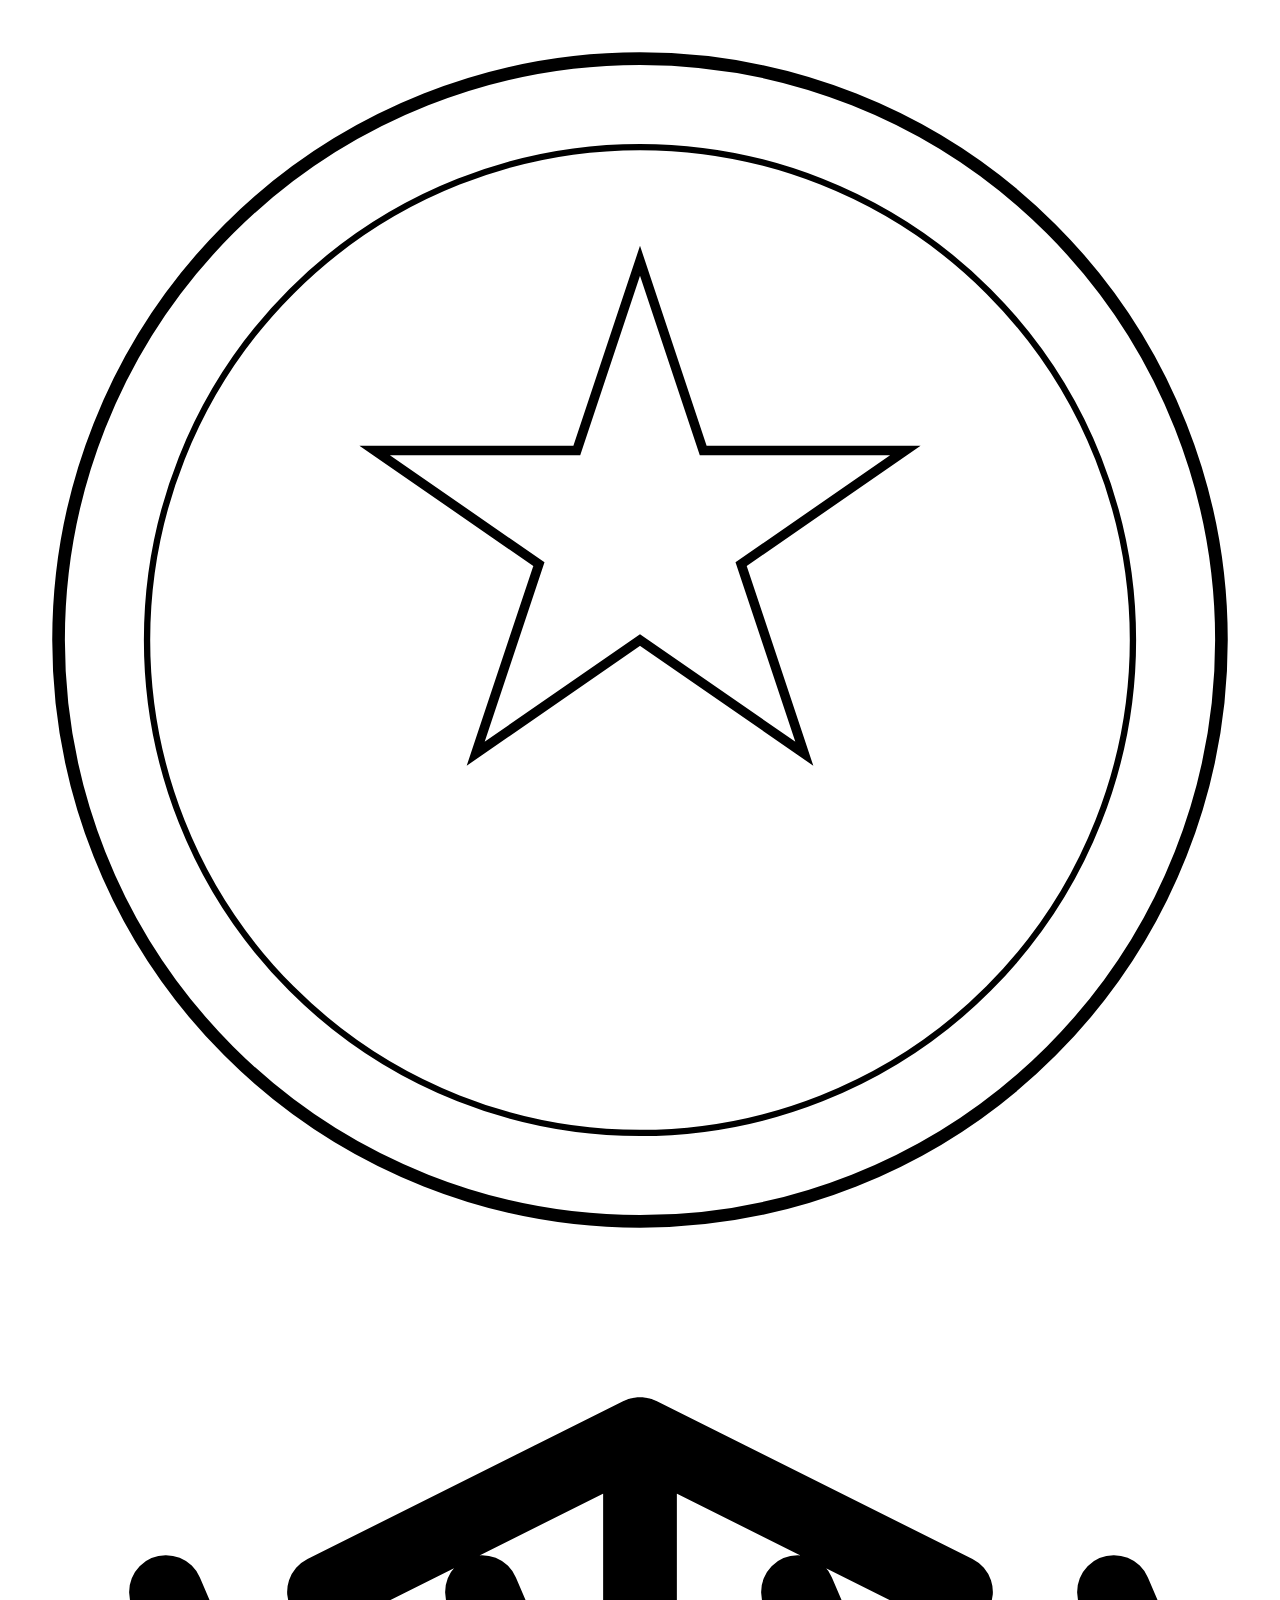
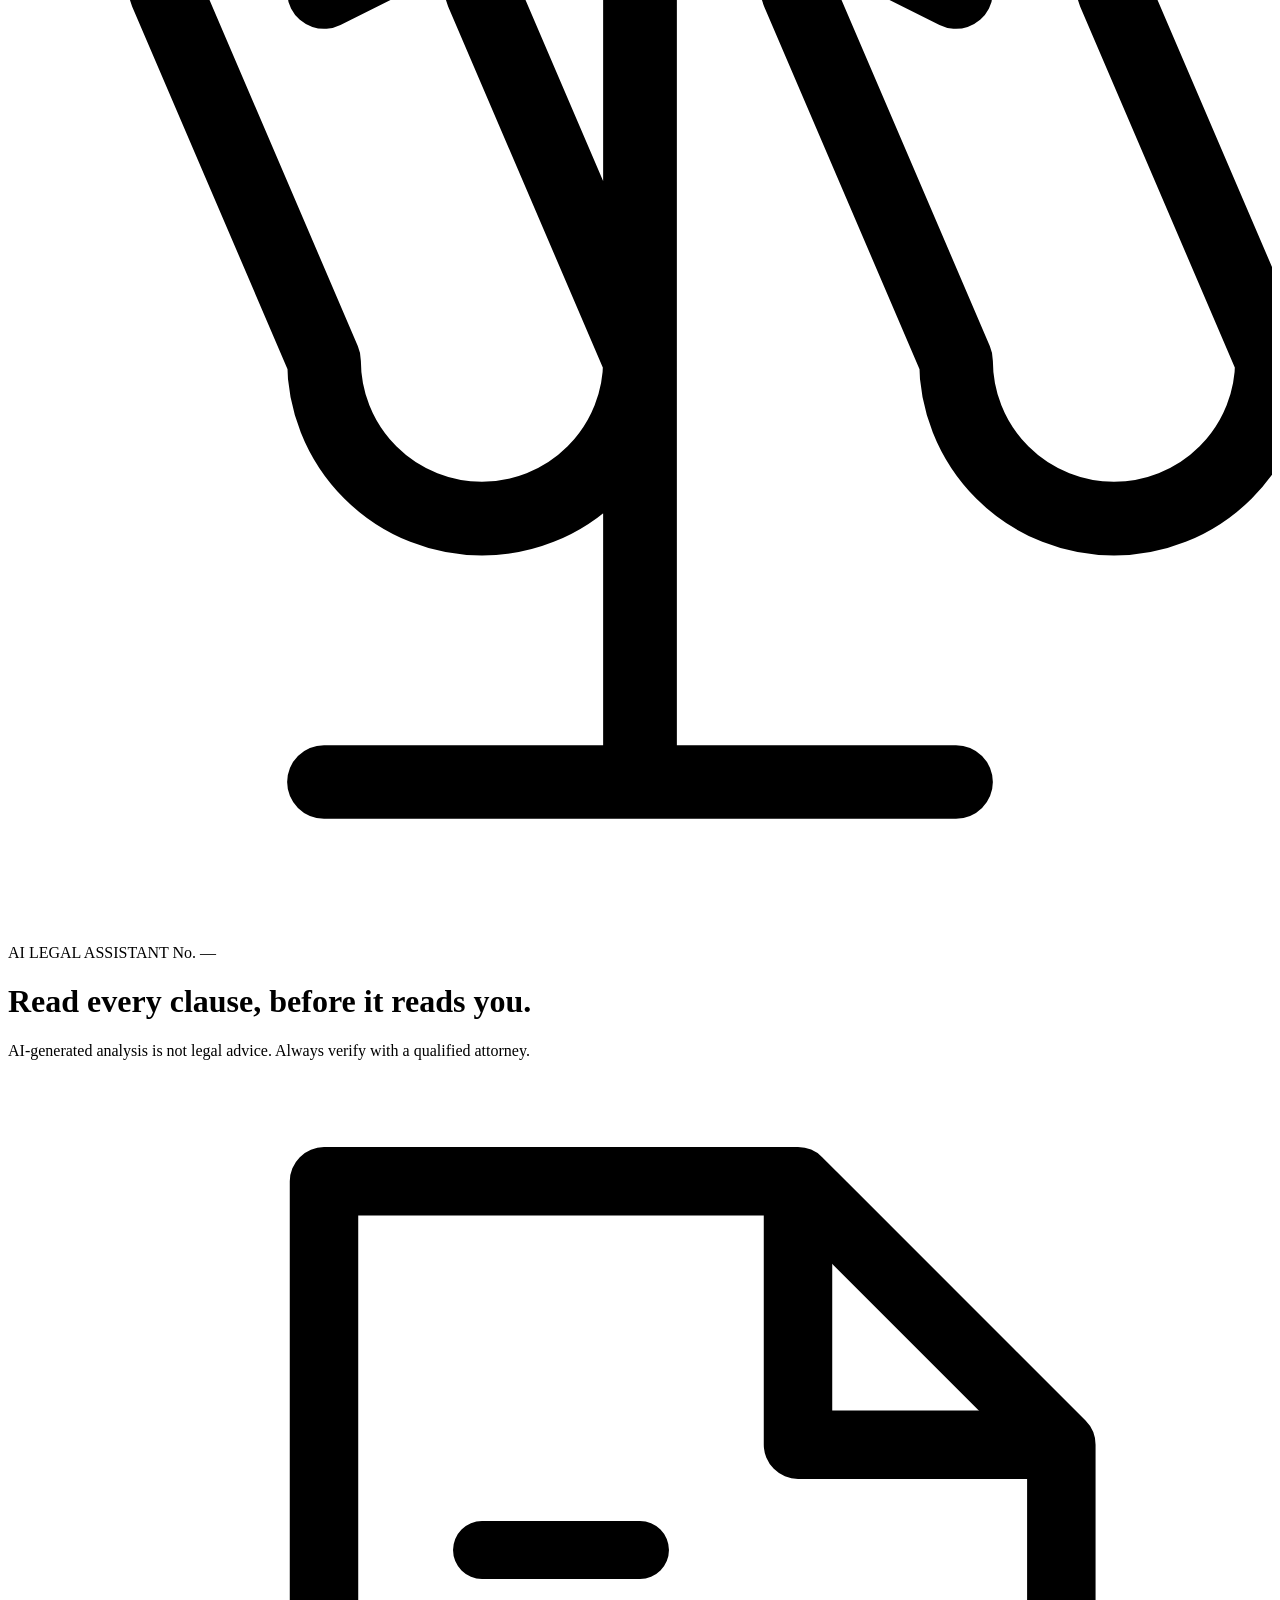
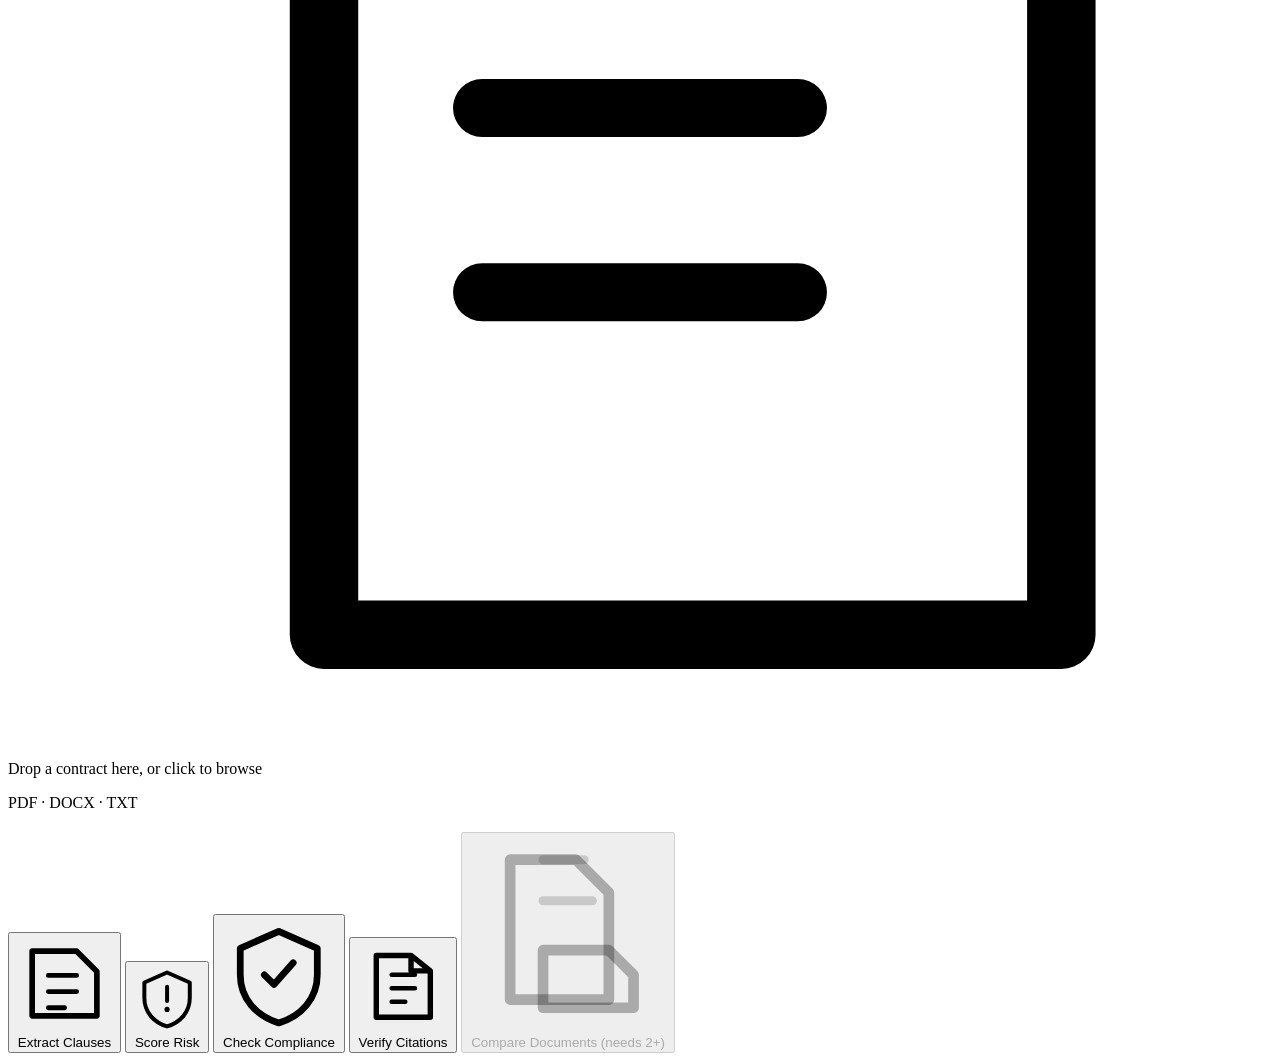
==== templates/index.html @ adc643e5 "ai-legal-assistant intial upload" ====
<!DOCTYPE html>
<html lang="en">
<head>
    <meta charset="UTF-8">
    <meta name="viewport" content="width=device-width, initial-scale=1.0">
    <title>AI Legal Assistant</title>
    <link rel="preconnect" href="https://fonts.googleapis.com">
    <link rel="preconnect" href="https://fonts.gstatic.com" crossorigin>
    <link href="https://fonts.googleapis.com/css2?family=Fraunces:opsz,wght@9..144,500;9..144,600;9..144,700&family=IBM+Plex+Sans:wght@400;500;600&family=IBM+Plex+Mono:wght@400;500;600&display=swap" rel="stylesheet">
    <link rel="stylesheet" href="/css/style.css">
</head>
<body>
    <header class="docket-header">
        <!-- faint watermark seal, purely decorative -->
        <svg class="seal-watermark" viewBox="0 0 200 200" aria-hidden="true">
            <circle cx="100" cy="100" r="92" fill="none" stroke="currentColor" stroke-width="2"/>
            <circle cx="100" cy="100" r="78" fill="none" stroke="currentColor" stroke-width="1"/>
            <path d="M100 40 L110 70 L142 70 L116 88 L126 118 L100 100 L74 118 L84 88 L58 70 L90 70 Z"
                  fill="none" stroke="currentColor" stroke-width="1.5"/>
        </svg>

        <div class="docket-top">
            <span class="docket-mark">
                <svg class="icon-scale" viewBox="0 0 24 24" aria-hidden="true">
                    <path d="M12 3v18M12 3l-6 3M12 3l6 3M3 6l3 7a3 3 0 0 0 6 0L9 6M15 6l3 7a3 3 0 0 0 6 0l-3-7M6 21h12"
                          fill="none" stroke="currentColor" stroke-width="1.4" stroke-linecap="round" stroke-linejoin="round"/>
                </svg>
                AI LEGAL ASSISTANT
            </span>
            <span class="docket-number" id="docket-number">No. —</span>
        </div>
        <h1>Read every clause, before it reads you.</h1>
        <p class="disclaimer">AI-generated analysis is not legal advice. Always verify with a qualified attorney.</p>
    </header>

    <main>
        <section id="upload-section">
            <div id="drop-zone">
                <svg class="icon-document" viewBox="0 0 24 24" aria-hidden="true">
                    <path d="M6 2h9l5 5v15H6V2Z" fill="none" stroke="currentColor" stroke-width="1.3" stroke-linejoin="round"/>
                    <path d="M15 2v5h5" fill="none" stroke="currentColor" stroke-width="1.3" stroke-linejoin="round"/>
                    <path d="M9 12h6M9 15.5h6M9 9h3" stroke="currentColor" stroke-width="1.1" stroke-linecap="round"/>
                </svg>
                <p class="drop-label">Drop a contract here, or click to browse</p>
                <p class="drop-sub">PDF · DOCX · TXT</p>
                <input type="file" id="file-input" accept=".pdf,.docx,.txt" hidden>
            </div>
            <div id="doc-list"></div>
        </section>

        <section id="actions" class="hidden">
            <h2 id="active-doc-name"></h2>
            <div class="action-buttons">
                <button class="analyze-btn" data-type="clauses">
                    <svg class="icon-btn" viewBox="0 0 24 24" aria-hidden="true"><path d="M4 4h11l5 5v11H4V4Z" fill="none" stroke="currentColor" stroke-width="1.4" stroke-linejoin="round"/><path d="M8 10h7M8 14h7M8 18h4" stroke="currentColor" stroke-width="1.2" stroke-linecap="round"/></svg>
                    Extract Clauses
                </button>
                <button class="analyze-btn" data-type="risk">
                    <svg class="icon-btn" viewBox="0 0 24 24" aria-hidden="true"><path d="M12 3l8 3.5v5.5c0 5-3.4 8.6-8 10-4.6-1.4-8-5-8-10V6.5L12 3Z" fill="none" stroke="currentColor" stroke-width="1.4" stroke-linejoin="round"/><path d="M12 8v5" stroke="currentColor" stroke-width="1.4" stroke-linecap="round"/><circle cx="12" cy="16" r="0.9" fill="currentColor"/></svg>
                    Score Risk
                </button>
                <button class="analyze-btn" data-type="compliance">
                    <svg class="icon-btn" viewBox="0 0 24 24" aria-hidden="true"><path d="M12 3l8 3.5v5.5c0 5-3.4 8.6-8 10-4.6-1.4-8-5-8-10V6.5L12 3Z" fill="none" stroke="currentColor" stroke-width="1.4" stroke-linejoin="round"/><path d="M9 12l2 2 4-4.5" fill="none" stroke="currentColor" stroke-width="1.4" stroke-linecap="round" stroke-linejoin="round"/></svg>
                    Check Compliance
                </button>
                <button class="analyze-btn" data-type="citations">
                    <svg class="icon-btn" viewBox="0 0 24 24" aria-hidden="true"><path d="M5 4h9l5 4v12H5V4Z" fill="none" stroke="currentColor" stroke-width="1.4" stroke-linejoin="round"/><path d="M9 9h6M9 12.5h6M9 16h3.5" stroke="currentColor" stroke-width="1.2" stroke-linecap="round"/><path d="M14 4v4h5" fill="none" stroke="currentColor" stroke-width="1.4" stroke-linejoin="round"/></svg>
                    Verify Citations
                </button>
                <button id="compare-btn" class="analyze-btn" disabled>
                    <svg class="icon-btn" viewBox="0 0 24 24" aria-hidden="true"><path d="M5 3h8l4 4v13H5V3Z" fill="none" stroke="currentColor" stroke-width="1.3" stroke-linejoin="round"/><path d="M9 8h6M9 3h5" fill="none" stroke="currentColor" stroke-width="1.1" stroke-linecap="round" opacity="0.55"/><path d="M9 14h8l3 3v4H9v-7Z" fill="none" stroke="currentColor" stroke-width="1.3" stroke-linejoin="round"/></svg>
                    Compare Documents (needs 2+)
                </button>
            </div>
        </section>

        <section id="results"></section>
    </main>

   <script src="/js/app.js"></script>
</body>
</html>
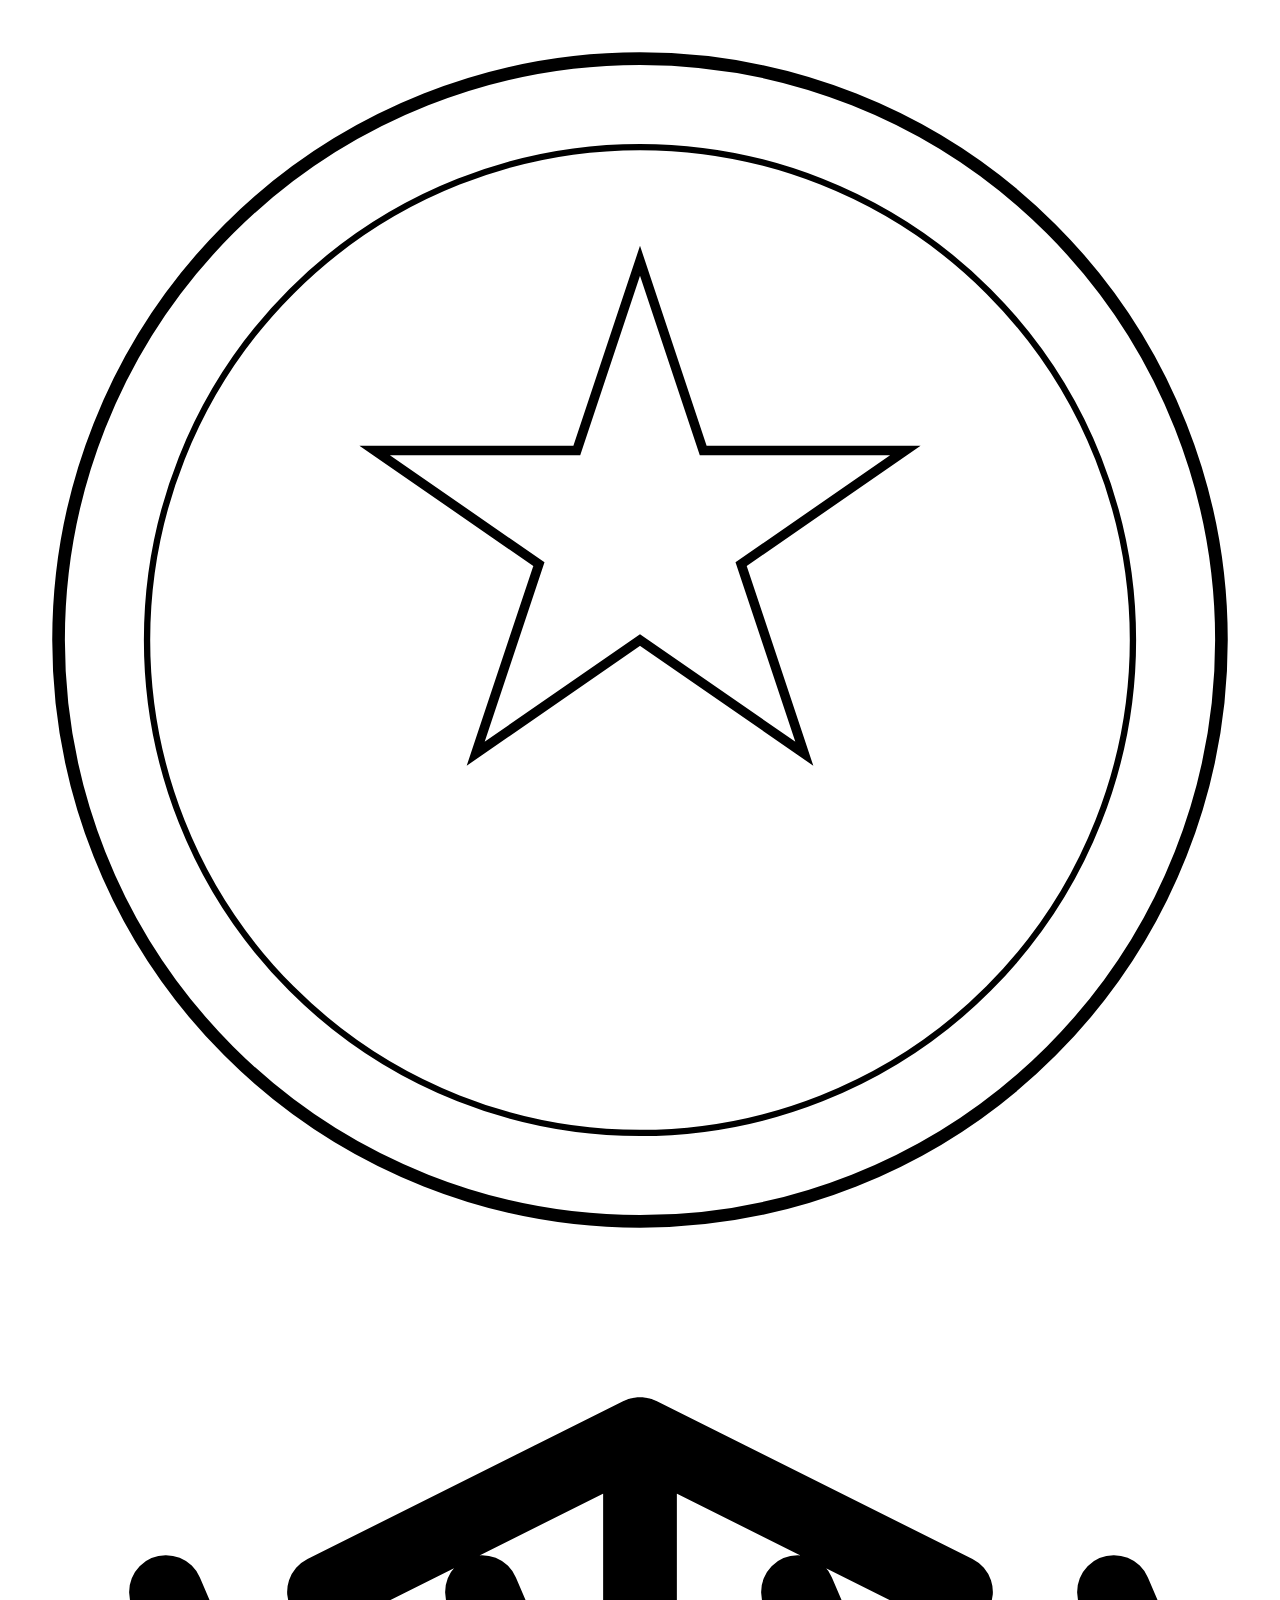
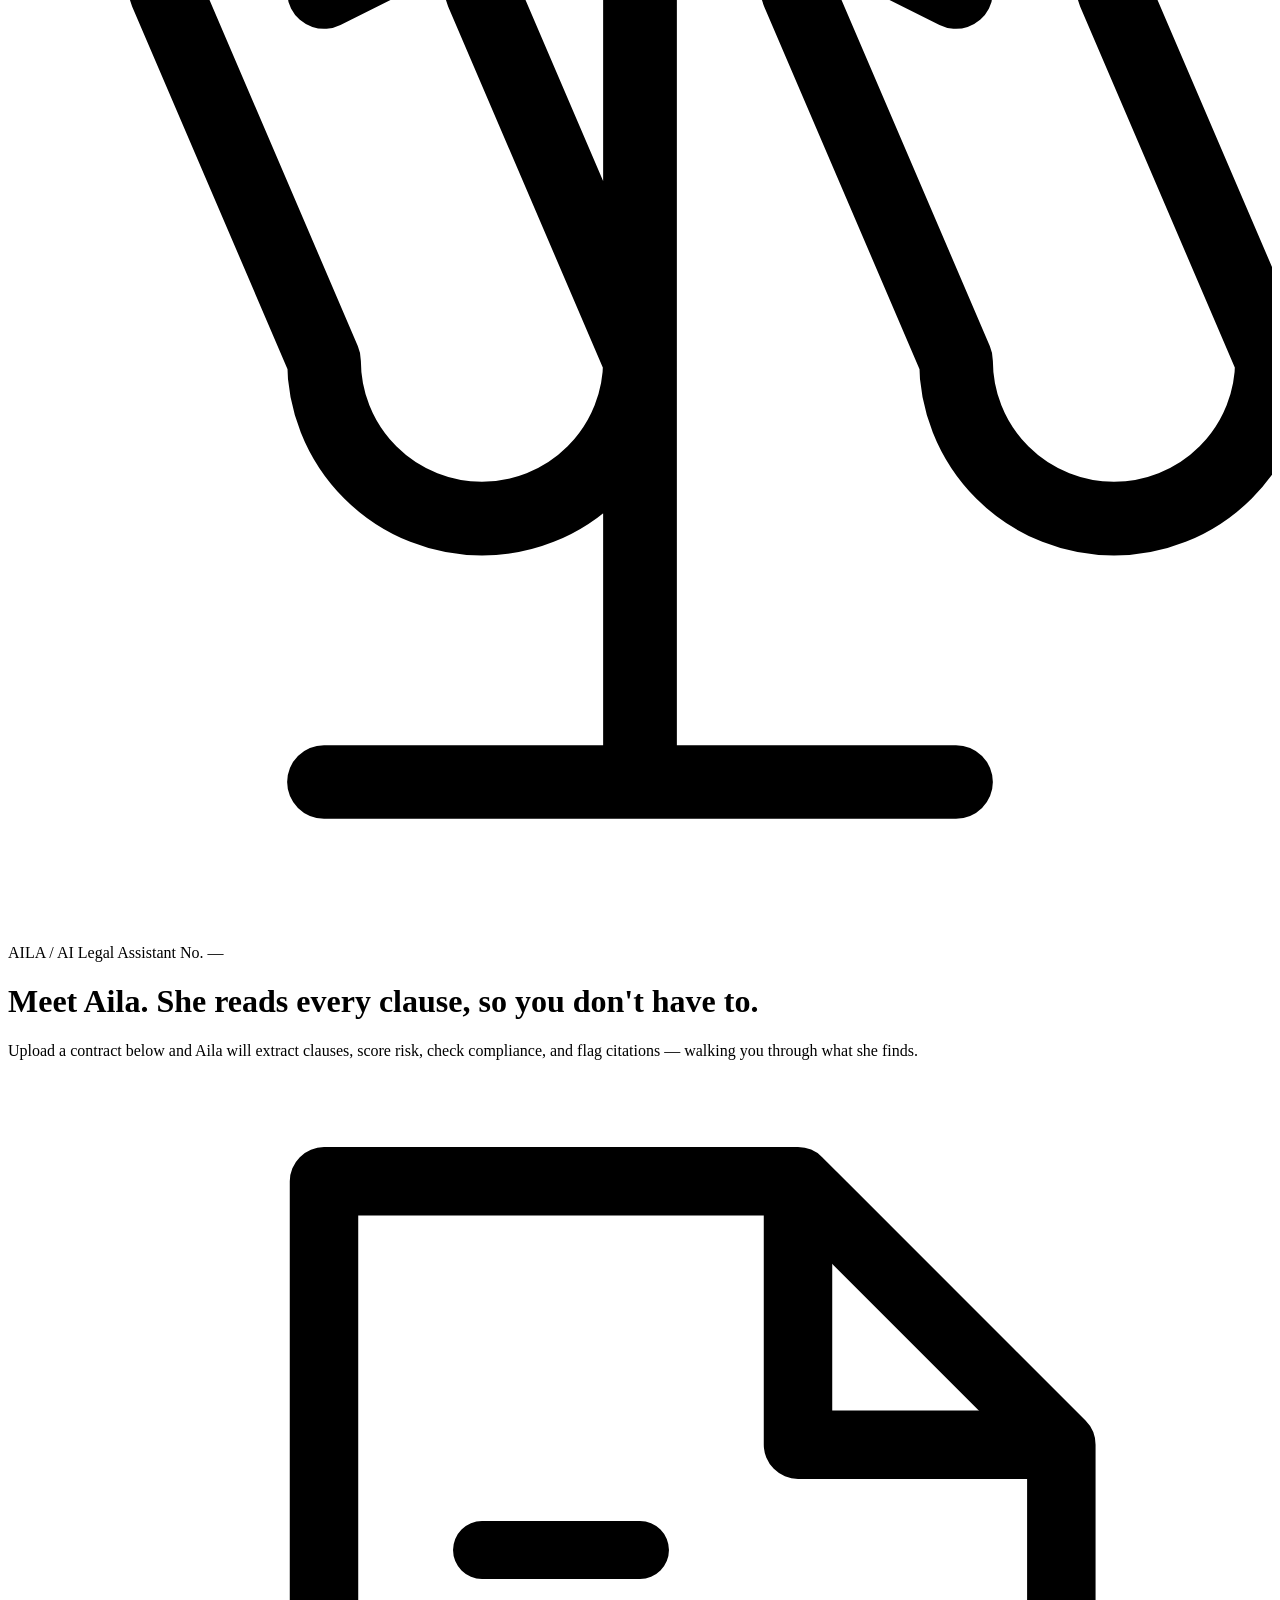
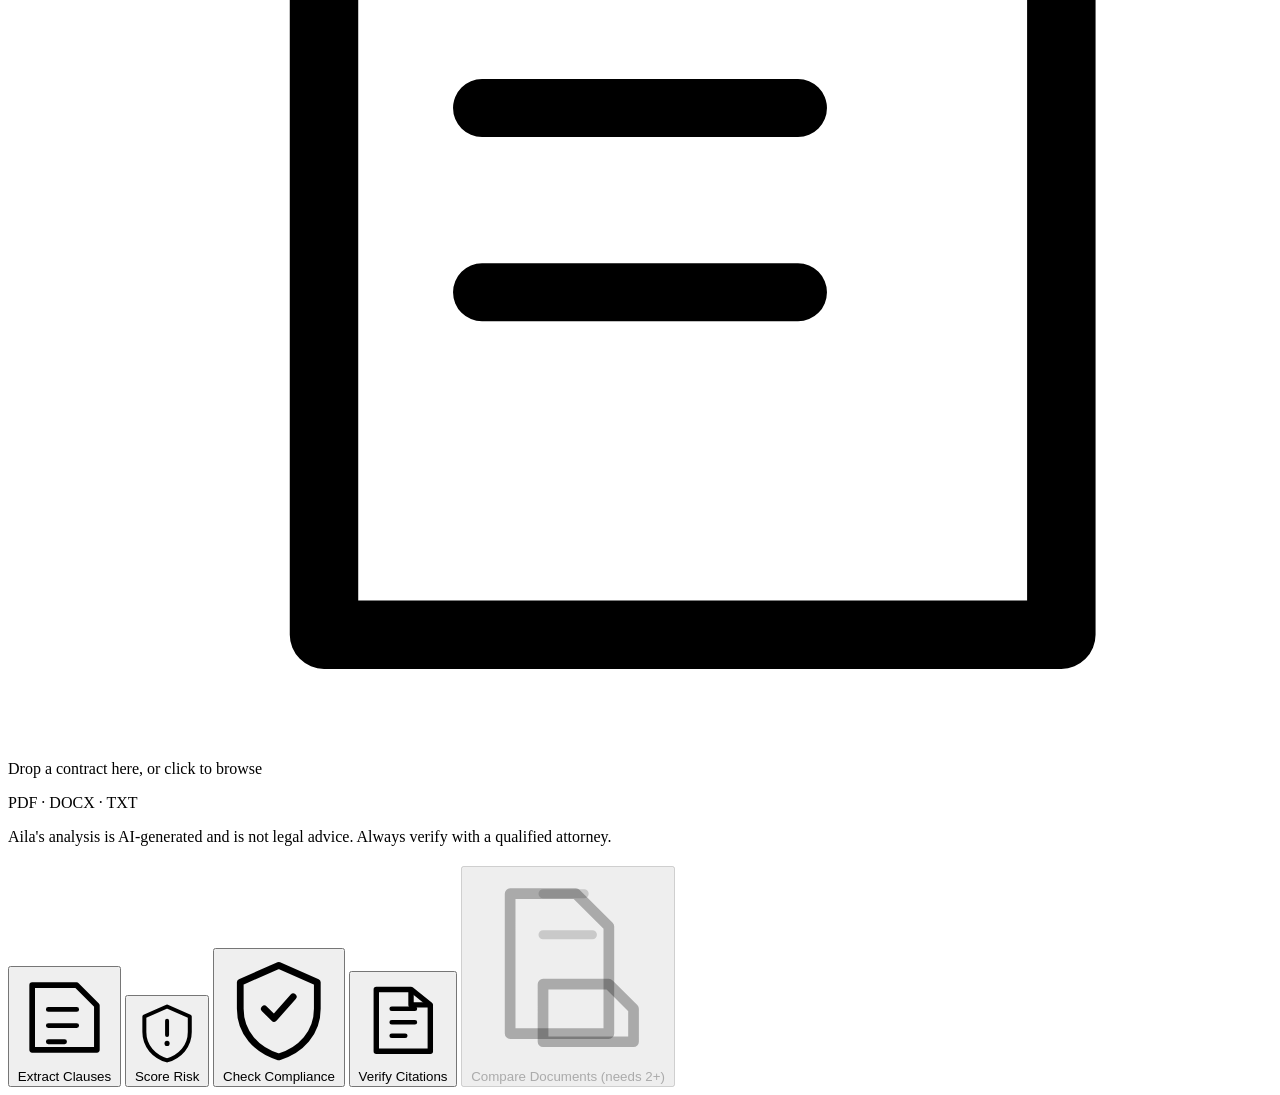
==== commit 2756a905: "Add Aila persona" ====
--- a/templates/index.html
+++ b/templates/index.html
@@ -3,7 +3,7 @@
 <head>
     <meta charset="UTF-8">
     <meta name="viewport" content="width=device-width, initial-scale=1.0">
-    <title>AI Legal Assistant</title>
+    <title>Aila — AI Legal Assistant</title>
     <link rel="preconnect" href="https://fonts.googleapis.com">
     <link rel="preconnect" href="https://fonts.gstatic.com" crossorigin>
     <link href="https://fonts.googleapis.com/css2?family=Fraunces:opsz,wght@9..144,500;9..144,600;9..144,700&family=IBM+Plex+Sans:wght@400;500;600&family=IBM+Plex+Mono:wght@400;500;600&display=swap" rel="stylesheet">
@@ -11,7 +11,6 @@
 </head>
 <body>
     <header class="docket-header">
-        <!-- faint watermark seal, purely decorative -->
         <svg class="seal-watermark" viewBox="0 0 200 200" aria-hidden="true">
             <circle cx="100" cy="100" r="92" fill="none" stroke="currentColor" stroke-width="2"/>
             <circle cx="100" cy="100" r="78" fill="none" stroke="currentColor" stroke-width="1"/>
@@ -25,12 +24,12 @@
                     <path d="M12 3v18M12 3l-6 3M12 3l6 3M3 6l3 7a3 3 0 0 0 6 0L9 6M15 6l3 7a3 3 0 0 0 6 0l-3-7M6 21h12"
                           fill="none" stroke="currentColor" stroke-width="1.4" stroke-linecap="round" stroke-linejoin="round"/>
                 </svg>
-                AI LEGAL ASSISTANT
+                AILA <span class="docket-mark-sub">/ AI Legal Assistant</span>
             </span>
             <span class="docket-number" id="docket-number">No. —</span>
         </div>
-        <h1>Read every clause, before it reads you.</h1>
-        <p class="disclaimer">AI-generated analysis is not legal advice. Always verify with a qualified attorney.</p>
+        <h1>Meet Aila. She reads every clause, so you don't have to.</h1>
+        <p class="aila-subline">Upload a contract below and Aila will extract clauses, score risk, check compliance, and flag citations — walking you through what she finds.</p>
     </header>
 
     <main>
@@ -46,6 +45,7 @@
                 <input type="file" id="file-input" accept=".pdf,.docx,.txt" hidden>
             </div>
             <div id="doc-list"></div>
+            <p class="disclaimer">Aila's analysis is AI-generated and is not legal advice. Always verify with a qualified attorney.</p>
         </section>
 
         <section id="actions" class="hidden">
@@ -77,6 +77,6 @@
         <section id="results"></section>
     </main>
 
-   <script src="/js/app.js"></script>
+    <script src="/js/app.js"></script>
 </body>
 </html>
